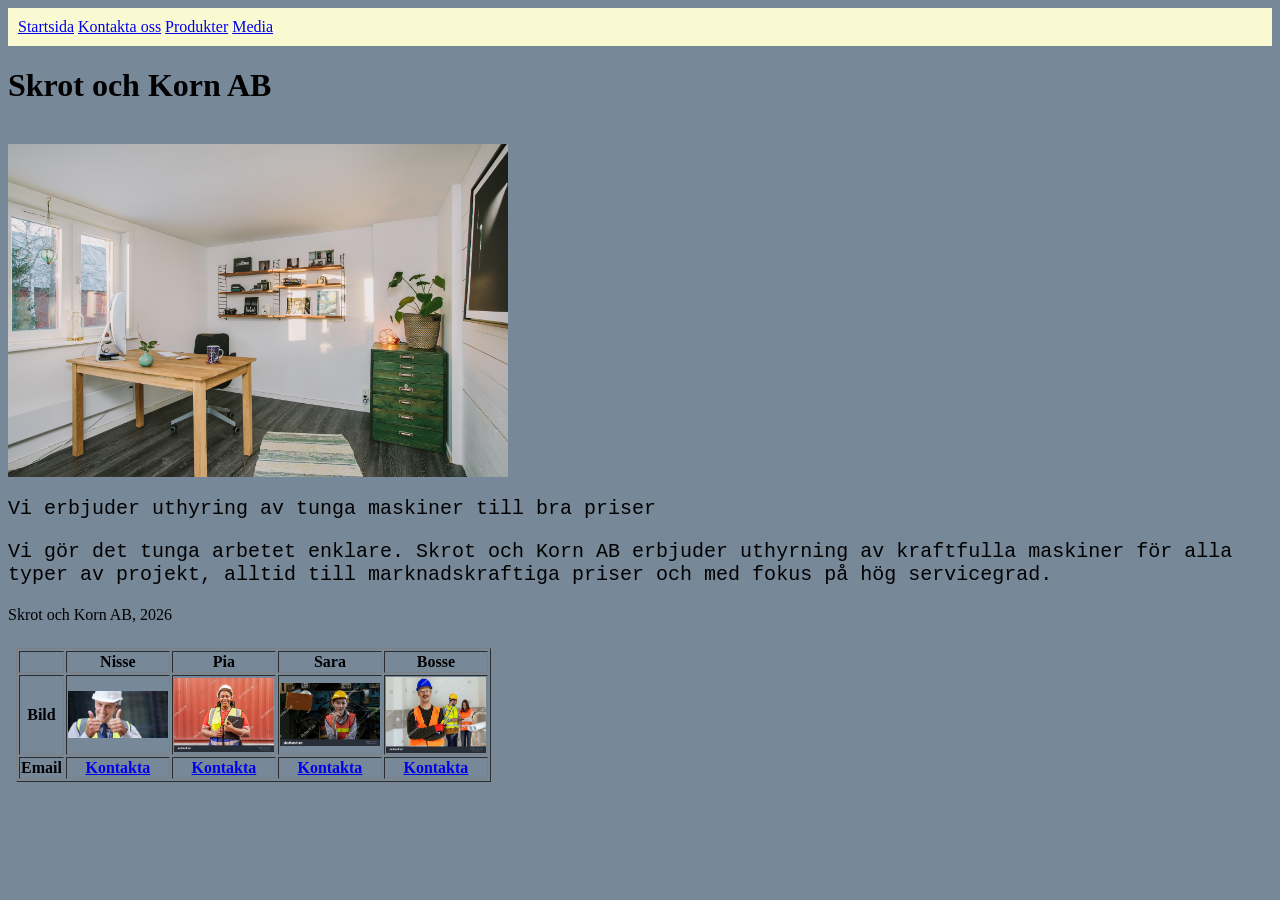
==== index.html @ 527b4e3b "Initial commit" ====
<html lang="en">
<head>
    <meta charset="UTF-8">
    <meta name="viewport" content="width=device-width, initial-scale=1.0">
    <title>Skrot och Korn AB</title>
</head>
<body style="background-color: lightslategray;">
    <div class="menu" style="background-color: lightgoldenrodyellow; padding: 10px;">
        <a href="index.html">Startsida</a>
        <a href="pages/contactus.html">Kontakta oss</a>
        <a href="pages/products.html">Produkter</a>
        <a href="pages/media.html">Media</a>
    </div>
    <h1> Skrot och Korn AB</h1>
    <br>
    <img src="images/002-kontorsbilder.jpg" width="500">
    <p style="font-size: 20;font-family: 'Courier New', Courier, monospace;">Vi erbjuder uthyring av tunga maskiner till bra priser</p>
    <p style="font-size: 20;font-family: 'Courier New', Courier, monospace;">Vi gör det tunga arbetet enklare. Skrot och Korn AB erbjuder uthyrning av kraftfulla maskiner för alla typer av projekt, alltid till marknadskraftiga priser och med fokus på hög servicegrad.</p>
   <footer>
       <div>
            <p>Skrot och Korn AB, 2026</p>
           <iframe src="pages/contactus.html" scrolling="no" width="486" height="142" frameborder="0"></iframe>
       </div>
   </footer>
</body>
</html>
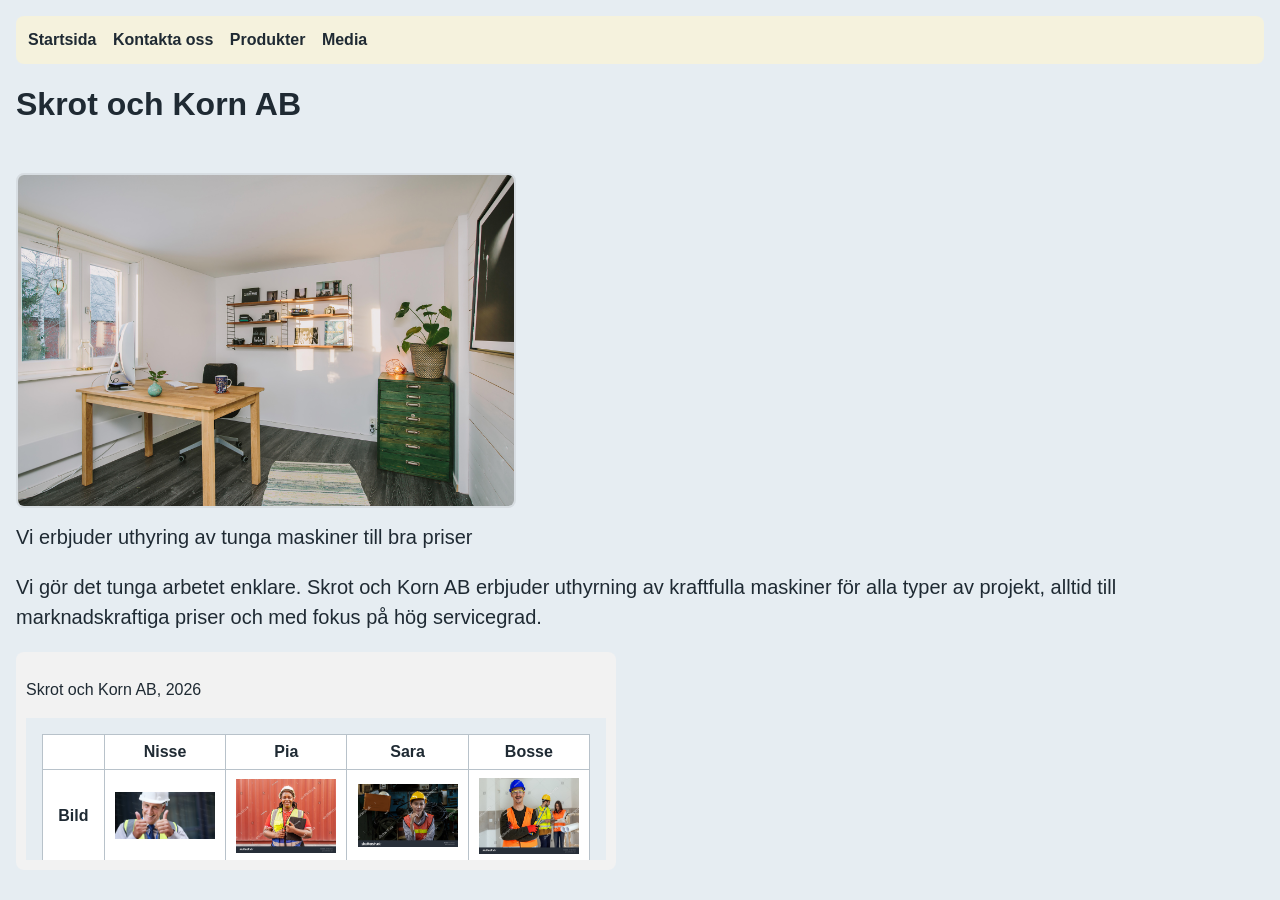
==== commit a24b2899: "Added css and made everything a bit nicer" ====
--- a/index.html
+++ b/index.html
@@ -3,9 +3,10 @@
     <meta charset="UTF-8">
     <meta name="viewport" content="width=device-width, initial-scale=1.0">
     <title>Skrot och Korn AB</title>
+    <link rel="stylesheet" href="css/styles.css">
 </head>
-<body style="background-color: lightslategray;">
-    <div class="menu" style="background-color: lightgoldenrodyellow; padding: 10px;">
+<body>
+    <div class="menu">
         <a href="index.html">Startsida</a>
         <a href="pages/contactus.html">Kontakta oss</a>
         <a href="pages/products.html">Produkter</a>
@@ -13,13 +14,13 @@
     </div>
     <h1> Skrot och Korn AB</h1>
     <br>
-    <img src="images/002-kontorsbilder.jpg" width="500">
-    <p style="font-size: 20;font-family: 'Courier New', Courier, monospace;">Vi erbjuder uthyring av tunga maskiner till bra priser</p>
-    <p style="font-size: 20;font-family: 'Courier New', Courier, monospace;">Vi gör det tunga arbetet enklare. Skrot och Korn AB erbjuder uthyrning av kraftfulla maskiner för alla typer av projekt, alltid till marknadskraftiga priser och med fokus på hög servicegrad.</p>
+    <img class="home-image" src="images/002-kontorsbilder.jpg" alt="Kontorsmiljo med medarbetare">
+    <p class="intro-text">Vi erbjuder uthyring av tunga maskiner till bra priser</p>
+    <p class="intro-text">Vi gör det tunga arbetet enklare. Skrot och Korn AB erbjuder uthyrning av kraftfulla maskiner för alla typer av projekt, alltid till marknadskraftiga priser och med fokus på hög servicegrad.</p>
    <footer>
-       <div>
+       <div class="footer-box">
             <p>Skrot och Korn AB, 2026</p>
-           <iframe src="pages/contactus.html" scrolling="no" width="486" height="142" frameborder="0"></iframe>
+           <iframe src="pages/contactus.html" scrolling="no"frameborder="0"></iframe>
        </div>
    </footer>
 </body>
--- a/css/styles.css
+++ b/css/styles.css
@@ -0,0 +1,158 @@
+* {
+    box-sizing: border-box;
+}
+
+body {
+    margin: 0;
+    padding: 16px;
+    font-family: Verdana, Geneva, Tahoma, sans-serif;
+    background-color: #e6edf2;
+    color: #1f2a33;
+    line-height: 1.5;
+}
+
+.menu,
+.simple-nav {
+    background-color: #f5f2dd;
+    padding: 12px;
+    border-radius: 8px;
+    margin-bottom: 16px;
+}
+
+.menu a,
+.simple-nav a {
+    color: #1f2a33;
+    text-decoration: none;
+    margin-right: 12px;
+    font-weight: 600;
+}
+
+.menu a:hover,
+.simple-nav a:hover {
+    text-decoration: underline;
+}
+
+h1 {
+    margin-top: 8px;
+}
+
+.home-image {
+    width: 100%;
+    max-width: 500px;
+    border-radius: 8px;
+    border: 2px solid #d7dde2;
+}
+
+.intro-text {
+    font-size: 20px;
+    margin-top: 14px;
+}
+
+table {
+    width: 100%;
+    border-collapse: collapse;
+    background-color: #ffffff;
+}
+
+th,
+td {
+    border: 1px solid #b8c2ca;
+    padding: 8px;
+    text-align: center;
+}
+
+.contactinfo,
+.customertype,
+.companysize,
+.checkboxes {
+    padding: 12px;
+    margin-bottom: 8px;
+    border-radius: 6px;
+}
+
+.contactinfo {
+    background-color: #8fd6cd;
+}
+
+.customertype {
+    background-color: #b9dfff;
+}
+
+.companysize {
+    background-color: #bce5bc;
+}
+
+.checkboxes {
+    background-color: #f7baa7;
+}
+
+input[type="text"],
+input[type="email"],
+textarea {
+    width: 100%;
+    max-width: 500px;
+    padding: 8px;
+    border: 1px solid #9aabb6;
+    border-radius: 4px;
+}
+
+textarea {
+    min-height: 90px;
+}
+
+.submit-btn {
+    margin-top: 8px;
+    background-color: #1f6f8a;
+    color: #ffffff;
+    border: none;
+    padding: 10px 18px;
+    border-radius: 4px;
+    cursor: pointer;
+}
+
+.submit-btn:hover {
+    background-color: #185b71;
+}
+
+.media-video-section {
+    background-color: #e6f2ff;
+    padding: 12px;
+    border-radius: 8px;
+}
+
+.media-frame {
+    width: 100%;
+    max-width: 100%;
+    min-height: 320px;
+    border: none;
+}
+
+.products-section {
+    background-color: #e8f5e9;
+    padding: 10px;
+    border-radius: 8px;
+    margin-top: 10px;
+}
+
+.footer-box {
+    background-color: #f2f2f2;
+    padding: 10px;
+    margin-top: 12px;
+    border-radius: 8px;
+    width: 600px;
+    max-width: 100%;
+}
+
+.footer-box iframe {
+    width: 100%;
+    height: 142px;
+    border: none;
+}
+
+@media (max-width: 700px) {
+    .menu a,
+    .simple-nav a {
+        display: inline-block;
+        margin-bottom: 8px;
+    }
+}
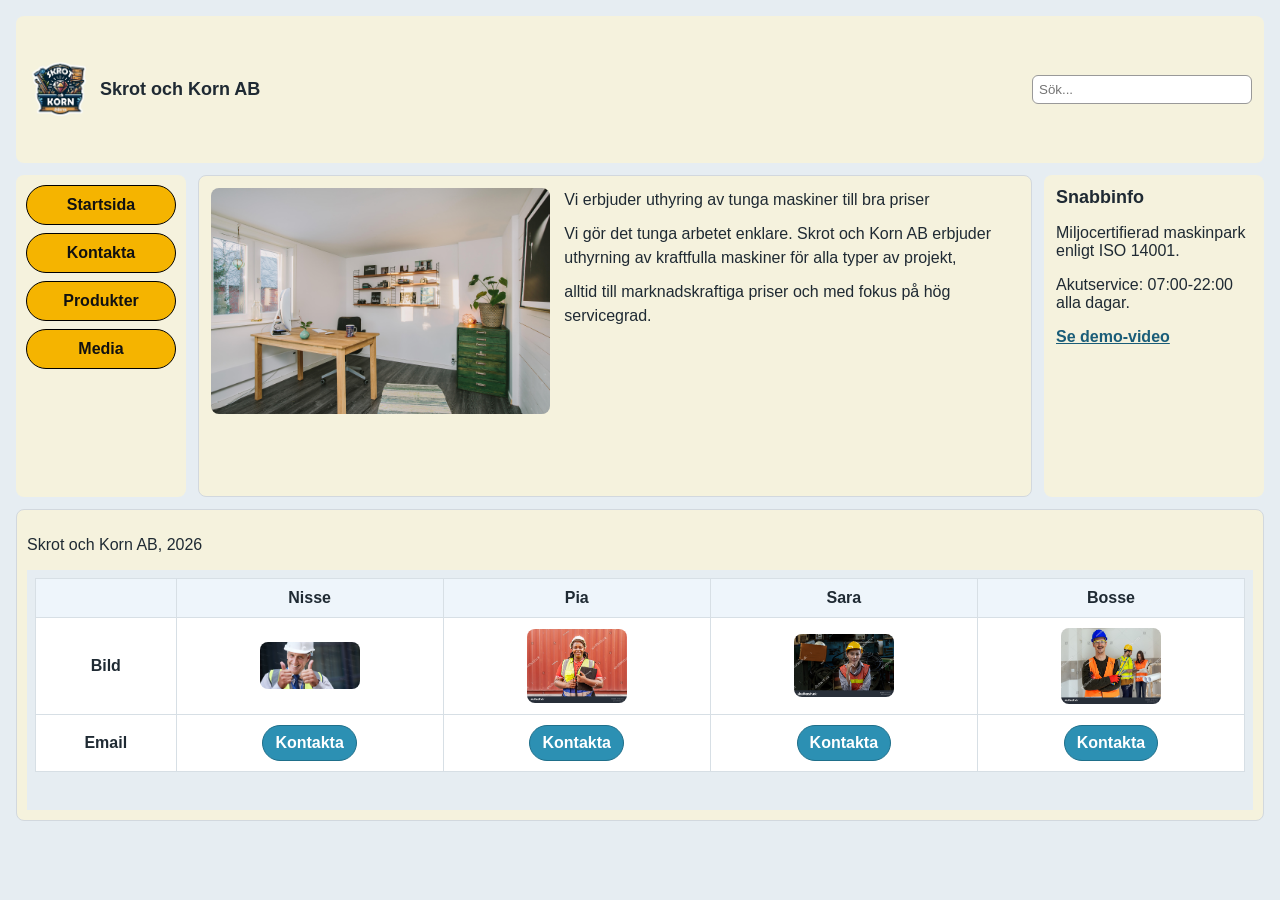
==== commit 5fd4200b: "" ====
--- a/index.html
+++ b/index.html
@@ -3,25 +3,38 @@
     <meta charset="UTF-8">
     <meta name="viewport" content="width=device-width, initial-scale=1.0">
     <title>Skrot och Korn AB</title>
-    <link rel="stylesheet" href="css/styles.css">
+    <link rel="stylesheet" href="css/common.css">
+    <link rel="stylesheet" href="css/index.css">
 </head>
 <body>
-    <div class="menu">
+    <div class="item1">
+        <img src="images/logo.png" alt="Skrot och Korn AB logotyp">
+        <h1>Skrot och Korn AB</h1>
+        <input type="search" placeholder="Sök...">
+    </div>
+    <div class="item2">
         <a href="index.html">Startsida</a>
-        <a href="pages/contactus.html">Kontakta oss</a>
+        <a href="pages/contactus.html">Kontakta</a>
         <a href="pages/products.html">Produkter</a>
         <a href="pages/media.html">Media</a>
     </div>
-    <h1> Skrot och Korn AB</h1>
-    <br>
-    <img class="home-image" src="images/002-kontorsbilder.jpg" alt="Kontorsmiljo med medarbetare">
-    <p class="intro-text">Vi erbjuder uthyring av tunga maskiner till bra priser</p>
-    <p class="intro-text">Vi gör det tunga arbetet enklare. Skrot och Korn AB erbjuder uthyrning av kraftfulla maskiner för alla typer av projekt, alltid till marknadskraftiga priser och med fokus på hög servicegrad.</p>
-   <footer>
+    <div class="item3 content">
+        <img src="images/002-kontorsbilder.jpg" alt="Kontorsmiljo med medarbetare">
+        <p>Vi erbjuder uthyring av tunga maskiner till bra priser</p>
+        <p>Vi gör det tunga arbetet enklare. Skrot och Korn AB erbjuder uthyrning av kraftfulla maskiner för alla typer av projekt,</p>
+        <p>alltid till marknadskraftiga priser och med fokus på hög servicegrad.</p>
+    </div>
+    <div class="item4">
+        <h2>Snabbinfo</h2>
+        <p>Miljocertifierad maskinpark enligt ISO 14001.</p>
+        <p>Akutservice: 07:00-22:00 alla dagar.</p>
+        <a href="pages/media.html">Se demo-video</a>
+    </div>
+   <div class="item5">
        <div class="footer-box">
             <p>Skrot och Korn AB, 2026</p>
            <iframe src="pages/contactus.html" scrolling="no"frameborder="0"></iframe>
        </div>
-   </footer>
+   </div>
 </body>
 </html>
--- a/css/common.css
+++ b/css/common.css
@@ -0,0 +1,120 @@
+* {
+    box-sizing: border-box;
+}
+
+body {
+    margin: 0;
+    padding: 16px;
+    font-family: Verdana, Geneva, Tahoma, sans-serif;
+    background: #e6edf2;
+    color: #1f2a33;
+    display: grid;
+    grid-template-columns: 170px 1fr 220px;
+    grid-template-areas:
+        "header header header"
+        "menu main aside"
+        "footer footer footer";
+    gap: 12px;
+}
+
+.item1 {
+    grid-area: header;
+    background: #f5f2dd;
+    border-radius: 8px;
+    padding: 12px;
+    display: flex;
+    align-items: center;
+    gap: 12px;
+}
+
+.item1 > img {
+    width: 60px;
+    height: 60px;
+}
+
+.item1 h1 {
+    margin: 0;
+    flex: 1;
+    font-size: 18px;
+}
+
+.item1 input {
+    width: 220px;
+    max-width: 40vw;
+    padding: 6px;
+    border: 1px solid #999;
+    border-radius: 6px;
+}
+
+.item2 {
+    grid-area: menu;
+    background: #f5f2dd;
+    border-radius: 8px;
+    padding: 10px;
+}
+
+.item2 a {
+    display: block;
+    padding: 10px;
+    margin-bottom: 8px;
+    text-align: center;
+    text-decoration: none;
+    color: #111;
+    font-weight: 700;
+    background: #f5b400;
+    border: 1px solid #000;
+    border-radius: 999px;
+}
+
+.item2 a:hover {
+    filter: brightness(0.97);
+}
+
+.item4 {
+    grid-area: aside;
+    background: #f5f2dd;
+    border-radius: 8px;
+    padding: 12px;
+}
+
+.item4 h2 {
+    margin: 0 0 8px;
+}
+
+.item5 {
+    grid-area: footer;
+}
+
+.footer-box {
+    background: #f5f2dd;
+    border-radius: 8px;
+    padding: 10px;
+}
+
+.footer-box iframe {
+    width: 100%;
+    height: 240px;
+    border: none;
+}
+
+@media (max-width: 900px) {
+    body {
+        grid-template-columns: 1fr;
+        grid-template-areas:
+            "header"
+            "menu"
+            "main"
+            "aside"
+            "footer";
+    }
+
+    .item1 {
+        flex-wrap: wrap;
+    }
+
+    .item1 h1,
+    .item1 input {
+        width: 100%;
+        max-width: 100%;
+    }
+}
--- a/css/index.css
+++ b/css/index.css
@@ -0,0 +1,53 @@
+.content {
+    grid-area: main;
+    background: #f5f2dd;
+    border: 1px solid #d2d8de;
+    border-radius: 8px;
+    padding: 12px;
+}
+
+.content img {
+    float: left;
+    width: 42%;
+    max-width: 360px;
+    margin: 0 14px 8px 0;
+    border-radius: 8px;
+}
+
+.content::after {
+    content: "";
+    display: block;
+    clear: both;
+}
+
+.content p {
+    margin: 0 0 10px;
+    line-height: 1.5;
+}
+
+.item4 h2 {
+    margin: 0 0 8px;
+    font-size: 18px;
+}
+
+.item4 a {
+    color: #1a5d78;
+    font-weight: 700;
+}
+
+.footer-box {
+    background: #f5f2dd;
+    border: 1px solid #d2d8de;
+    border-radius: 8px;
+    padding: 10px;
+}
+
+@media (max-width: 900px) {
+    .content img {
+        float: none;
+        width: 100%;
+        max-width: 500px;
+        margin: 0 auto 12px;
+        display: block;
+    }
+}
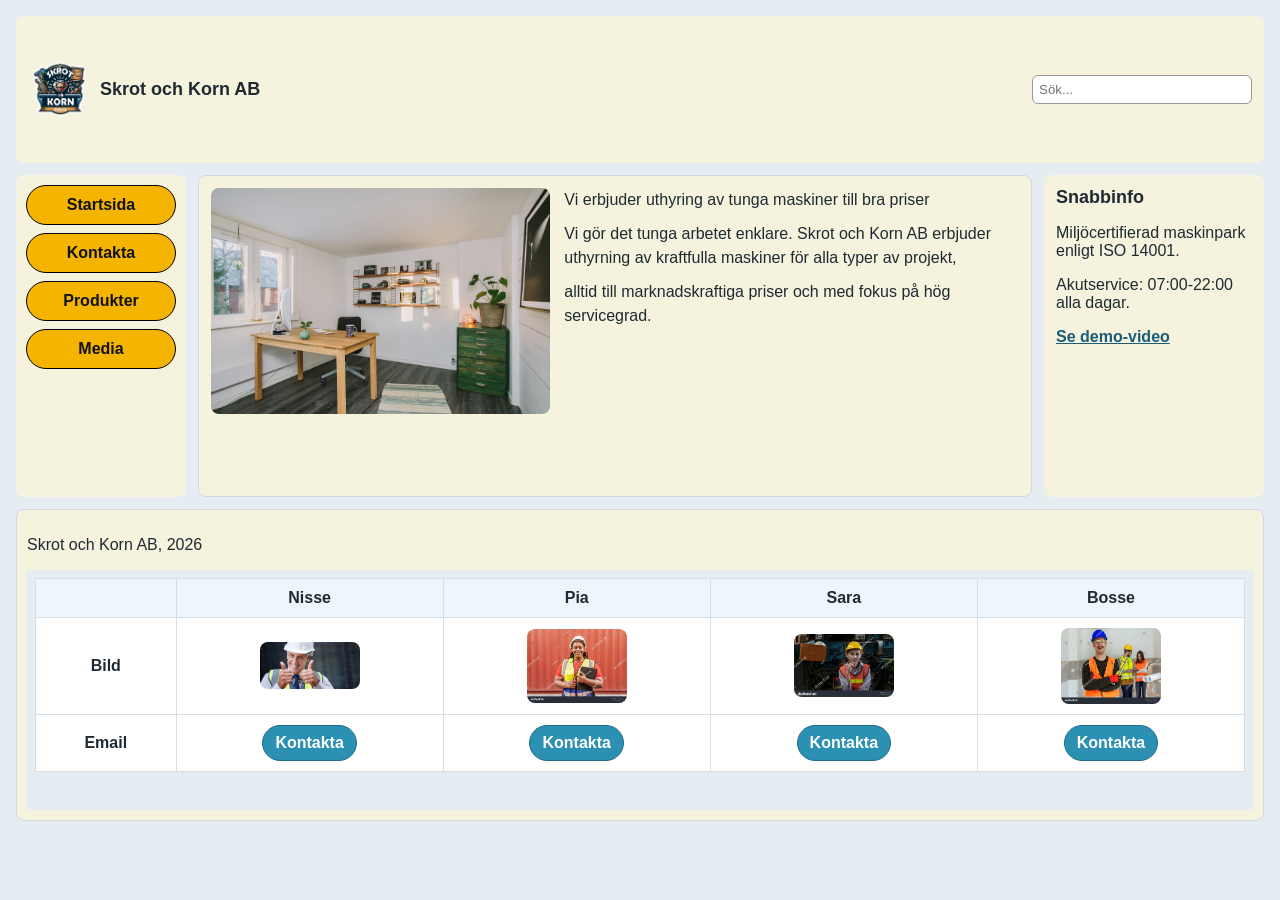
==== commit 10de1348: "Fixed missspelings" ====
--- a/index.html
+++ b/index.html
@@ -26,7 +26,7 @@
     </div>
     <div class="item4">
         <h2>Snabbinfo</h2>
-        <p>Miljocertifierad maskinpark enligt ISO 14001.</p>
+        <p>Miljöcertifierad maskinpark enligt ISO 14001.</p>
         <p>Akutservice: 07:00-22:00 alla dagar.</p>
         <a href="pages/media.html">Se demo-video</a>
     </div>
